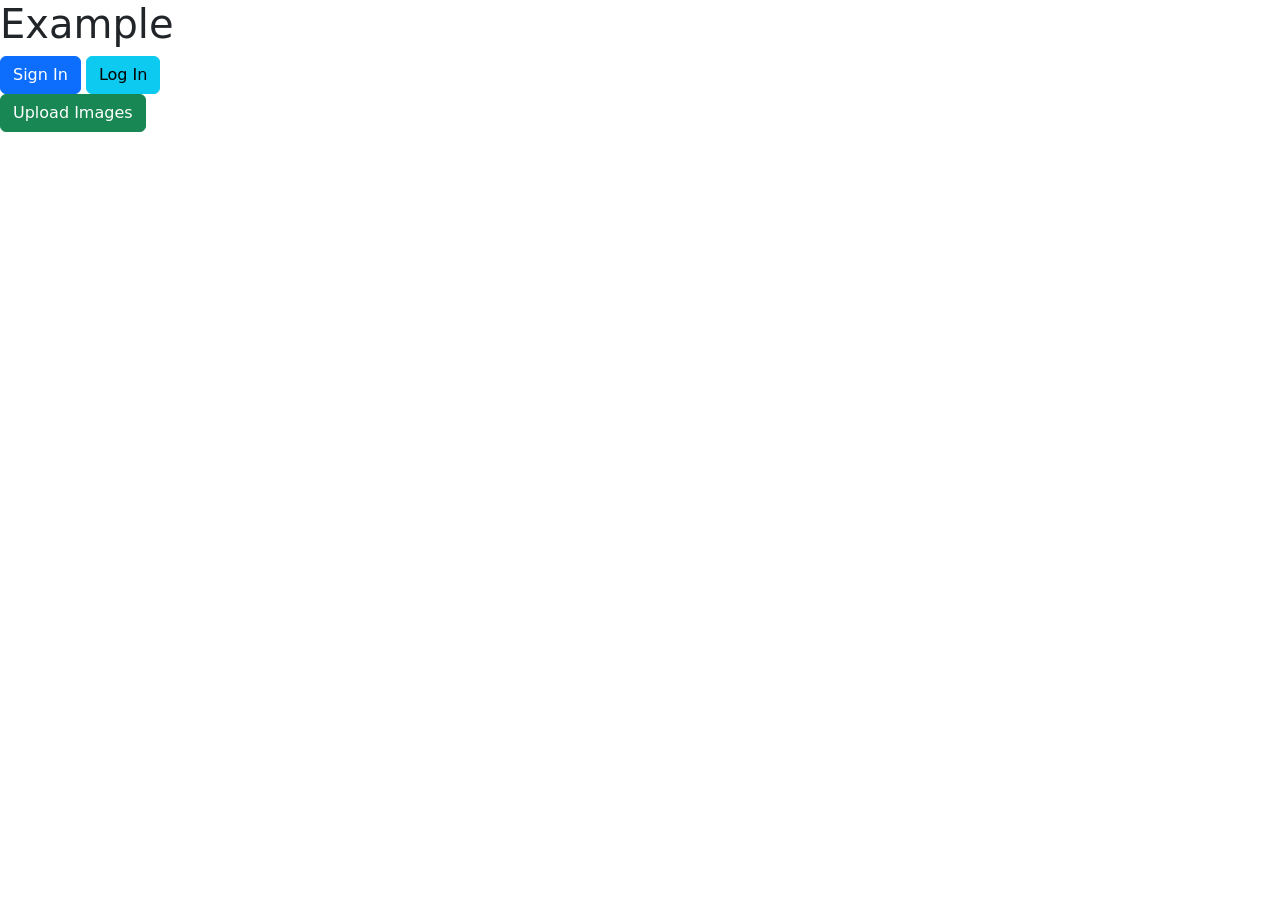
==== Modules/Frontend/index.html @ 06136ea7 "Сделал страницу входа и регистрации" ====
<!DOCTYPE html>
<html lang="ru">

<head>
    <meta charset="UTF-8">
    <meta name="viewport" content="width=device-width, initial-scale=1.0">
    <title>Meta Human</title>
    <link rel="icon" href="https://img.icons8.com/color/48/instagram-verification-badge.png">
    <link href="https://cdn.jsdelivr.net/npm/bootstrap@5.3.8/dist/css/bootstrap.min.css" rel="stylesheet" integrity="sha384-sRIl4kxILFvY47J16cr9ZwB07vP4J8+LH7qKQnuqkuIAvNWLzeN8tE5YBujZqJLB" crossorigin="anonymous">
    <link href="/styles.css" rel="stylesheet">
</head>

<body>
    <script src="https://cdn.jsdelivr.net/npm/bootstrap@5.3.8/dist/js/bootstrap.bundle.min.js" integrity="sha384-FKyoEForCGlyvwx9Hj09JcYn3nv7wiPVlz7YYwJrWVcXK/BmnVDxM+D2scQbITxI" crossorigin="anonymous"></script>
    <h1>Example</h1>
    <button type="button" class="btn btn-primary">Sign In</button>
    <button type="button" class="btn btn-info">Log In</button>
    <div class="UploadBtn">
        <button type="button" id="uploadBtn" class="btn btn-success">Upload Images</button>
        <input type="file" id="fileInput" accept="image/*" multiple style="display: none;">
    </div>

  
    <script>
        const uploadBtn = document.getElementById('uploadBtn');
        const fileInput = document.getElementById('fileInput');

        uploadBtn.addEventListener('click', function() {
            fileInput.click();
        });

        fileInput.addEventListener('change', function() {
            alert("Success!")
        });
    </script>
</body>

</html>
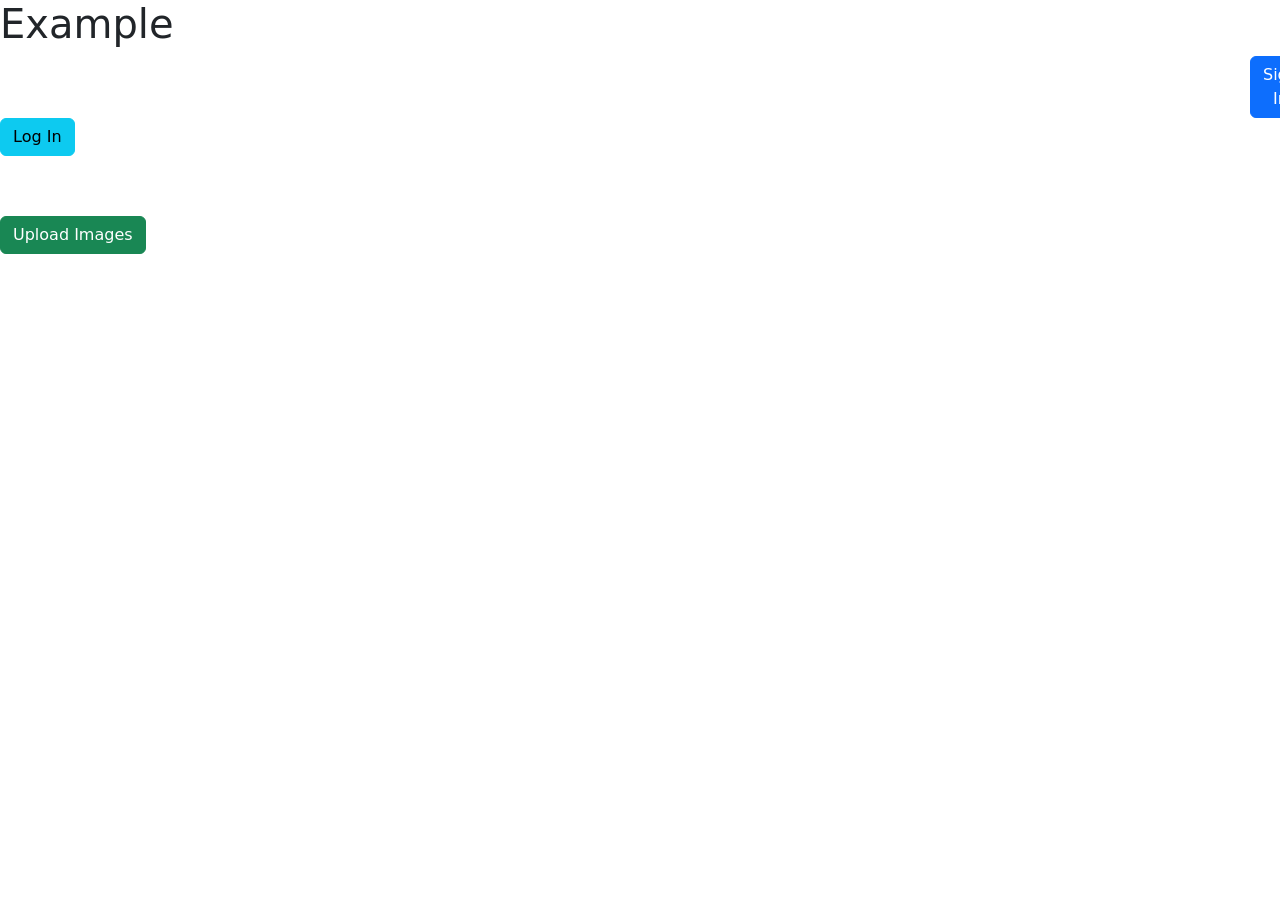
==== commit e862b735: "Начата работа над страницей регистрации" ====
--- a/Modules/Frontend/index.html
+++ b/Modules/Frontend/index.html
@@ -7,18 +7,20 @@
     <title>Meta Human</title>
     <link rel="icon" href="https://img.icons8.com/color/48/instagram-verification-badge.png">
     <link href="https://cdn.jsdelivr.net/npm/bootstrap@5.3.8/dist/css/bootstrap.min.css" rel="stylesheet" integrity="sha384-sRIl4kxILFvY47J16cr9ZwB07vP4J8+LH7qKQnuqkuIAvNWLzeN8tE5YBujZqJLB" crossorigin="anonymous">
-    <link href="/styles.css" rel="stylesheet">
+    <link href="styles.css" rel="stylesheet">
 </head>
 
 <body>
     <script src="https://cdn.jsdelivr.net/npm/bootstrap@5.3.8/dist/js/bootstrap.bundle.min.js" integrity="sha384-FKyoEForCGlyvwx9Hj09JcYn3nv7wiPVlz7YYwJrWVcXK/BmnVDxM+D2scQbITxI" crossorigin="anonymous"></script>
     <h1>Example</h1>
-    <button type="button" class="btn btn-primary">Sign In</button>
-    <button type="button" class="btn btn-info">Log In</button>
-    <div class="UploadBtn">
-        <button type="button" id="uploadBtn" class="btn btn-success">Upload Images</button>
-        <input type="file" id="fileInput" accept="image/*" multiple style="display: none;">
-    </div>
+    <header>
+        <div class="sign_in_button"><a class="btn btn-primary" href="register.html" role="button">Sign In</a></div>
+        <a class="btn btn-info" href="" role="button">Log In</a>
+        <div class="UploadBtn">
+            <button type="button" id="uploadBtn" class="btn btn-success">Upload Images</button>
+            <input type="file" id="fileInput" accept="image/*" multiple style="display: none;">
+        </div>
+    </header>
 
   
     <script>
--- a/Modules/Frontend/styles.css
+++ b/Modules/Frontend/styles.css
@@ -0,0 +1,16 @@
+
+
+
+.UploadBtn {
+    margin-top: 60px;
+}
+
+.sign_in_button {
+    margin-left: 1250px;
+    
+}
+.reg_form {
+    margin-left: 10px;
+    padding-left: 10px;
+    margin-top: 10px
+}
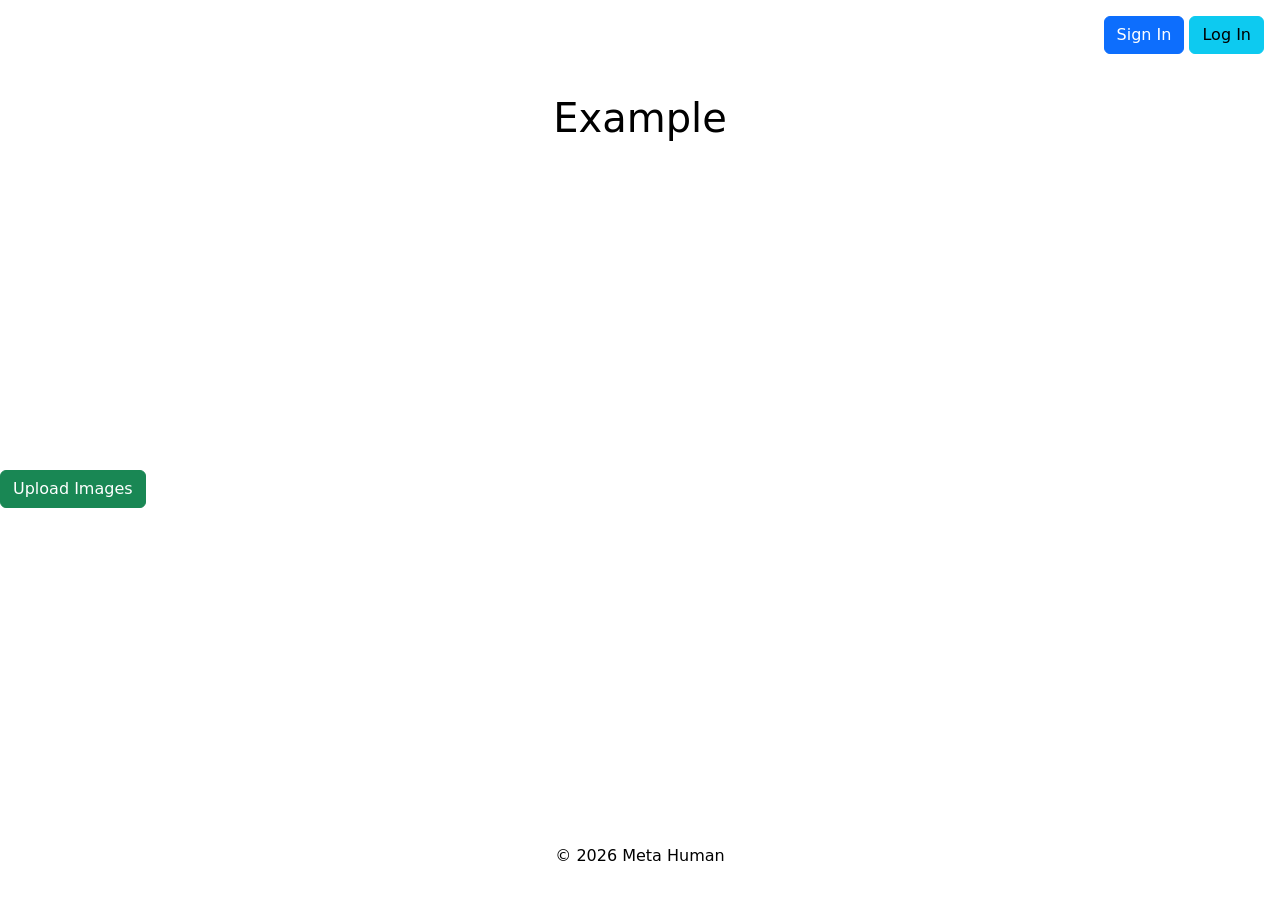
==== commit ecd71385: "Добавлены страницы входа и регистрации, смена темы (WIP, ALPHA)" ====
--- a/Modules/Frontend/index.html
+++ b/Modules/Frontend/index.html
@@ -10,19 +10,35 @@
     <link href="styles.css" rel="stylesheet">
 </head>
 
-<body>
+<body class="light-theme d-flex flex-column min-vh-100">
     <script src="https://cdn.jsdelivr.net/npm/bootstrap@5.3.8/dist/js/bootstrap.bundle.min.js" integrity="sha384-FKyoEForCGlyvwx9Hj09JcYn3nv7wiPVlz7YYwJrWVcXK/BmnVDxM+D2scQbITxI" crossorigin="anonymous"></script>
-    <h1>Example</h1>
-    <header>
-        <div class="sign_in_button"><a class="btn btn-primary" href="register.html" role="button">Sign In</a></div>
-        <a class="btn btn-info" href="" role="button">Log In</a>
-        <div class="UploadBtn">
-            <button type="button" id="uploadBtn" class="btn btn-success">Upload Images</button>
+    
+    <header class="d-flex justify-content-between align-items-center p-3 mb-4">
+        <div class="d-flex gap-2">
+            
             <input type="file" id="fileInput" accept="image/*" multiple style="display: none;">
+        </div>
+        <div>
+            
+            <a class="btn btn-primary" href="register.html" role="button">Sign In</a>
+            <a class="btn btn-info" href="" role="button">Log In</a>
+            
         </div>
     </header>
 
-  
+    <main class="flex-grow-1 text-center">
+        <h1>Example</h1>
+        
+    </main>
+
+    <main class="flex-grow-1 text-left">
+        <button type="button" id="uploadBtn" class="btn btn-success">Upload Images</button>
+    </main>
+
+    <footer class="p-3 text-center mt-auto">
+        <p>&copy; 2026 Meta Human</p>
+    </footer>
+
     <script>
         const uploadBtn = document.getElementById('uploadBtn');
         const fileInput = document.getElementById('fileInput');
@@ -37,4 +53,4 @@
     </script>
 </body>
 
-</html>
+</html>
--- a/Modules/Frontend/styles.css
+++ b/Modules/Frontend/styles.css
@@ -1,16 +1,13 @@
-
-
-
-.UploadBtn {
-    margin-top: 60px;
+.reg_form {
+    padding-top: 10px;
 }
 
-.sign_in_button {
-    margin-left: 1250px;
-    
+body.light-theme {
+    background-color: #ffffff;
+    color: #000000;
 }
-.reg_form {
-    margin-left: 10px;
-    padding-left: 10px;
-    margin-top: 10px
+
+body.dark-theme {
+    background-color: #121212;
+    color: #ffffff;
 }
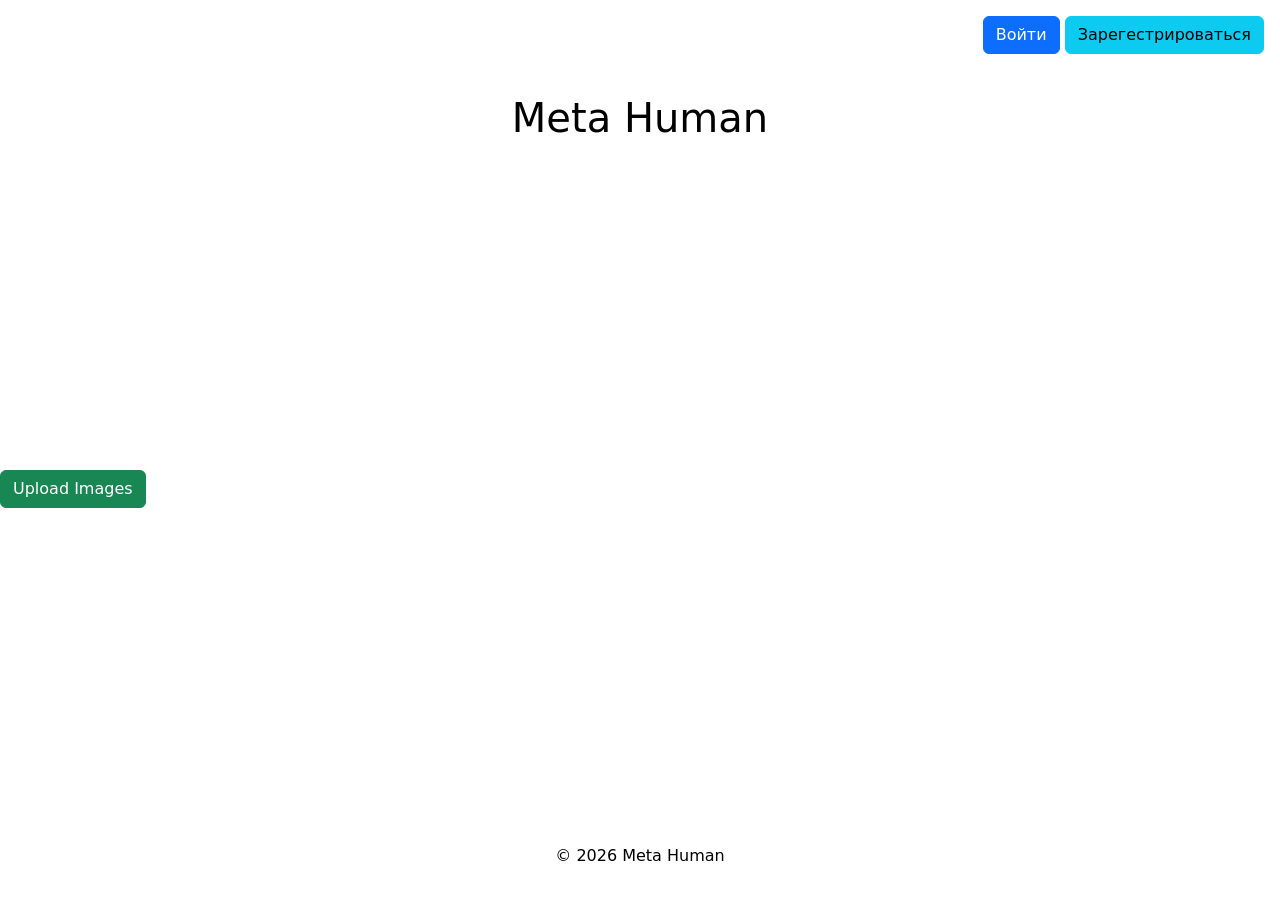
==== commit 3ff584f6: "Update index.html" ====
--- a/Modules/Frontend/index.html
+++ b/Modules/Frontend/index.html
@@ -2,9 +2,9 @@
 <html lang="ru">
 
 <head>
-    <meta charset="UTF-8">
+    <meta charset="UTF-8"> 
     <meta name="viewport" content="width=device-width, initial-scale=1.0">
-    <title>Meta Human</title>
+    <title>Meta Human | Домашняя страница</title>
     <link rel="icon" href="https://img.icons8.com/color/48/instagram-verification-badge.png">
     <link href="https://cdn.jsdelivr.net/npm/bootstrap@5.3.8/dist/css/bootstrap.min.css" rel="stylesheet" integrity="sha384-sRIl4kxILFvY47J16cr9ZwB07vP4J8+LH7qKQnuqkuIAvNWLzeN8tE5YBujZqJLB" crossorigin="anonymous">
     <link href="styles.css" rel="stylesheet">
@@ -15,19 +15,19 @@
     
     <header class="d-flex justify-content-between align-items-center p-3 mb-4">
         <div class="d-flex gap-2">
-            
+            <img src="">
             <input type="file" id="fileInput" accept="image/*" multiple style="display: none;">
         </div>
         <div>
             
-            <a class="btn btn-primary" href="register.html" role="button">Sign In</a>
-            <a class="btn btn-info" href="" role="button">Log In</a>
+            <a class="btn btn-primary" href="login.html" role="button">Войти</a>
+            <a class="btn btn-info" href="register.html" role="button">Зарегестрироваться</a>
             
         </div>
     </header>
 
     <main class="flex-grow-1 text-center">
-        <h1>Example</h1>
+        <div class="MetaHuman_label"><b><h1>Meta Human</h1></b></div>
         
     </main>
 
@@ -53,4 +53,4 @@
     </script>
 </body>
 
-</html>+</html>
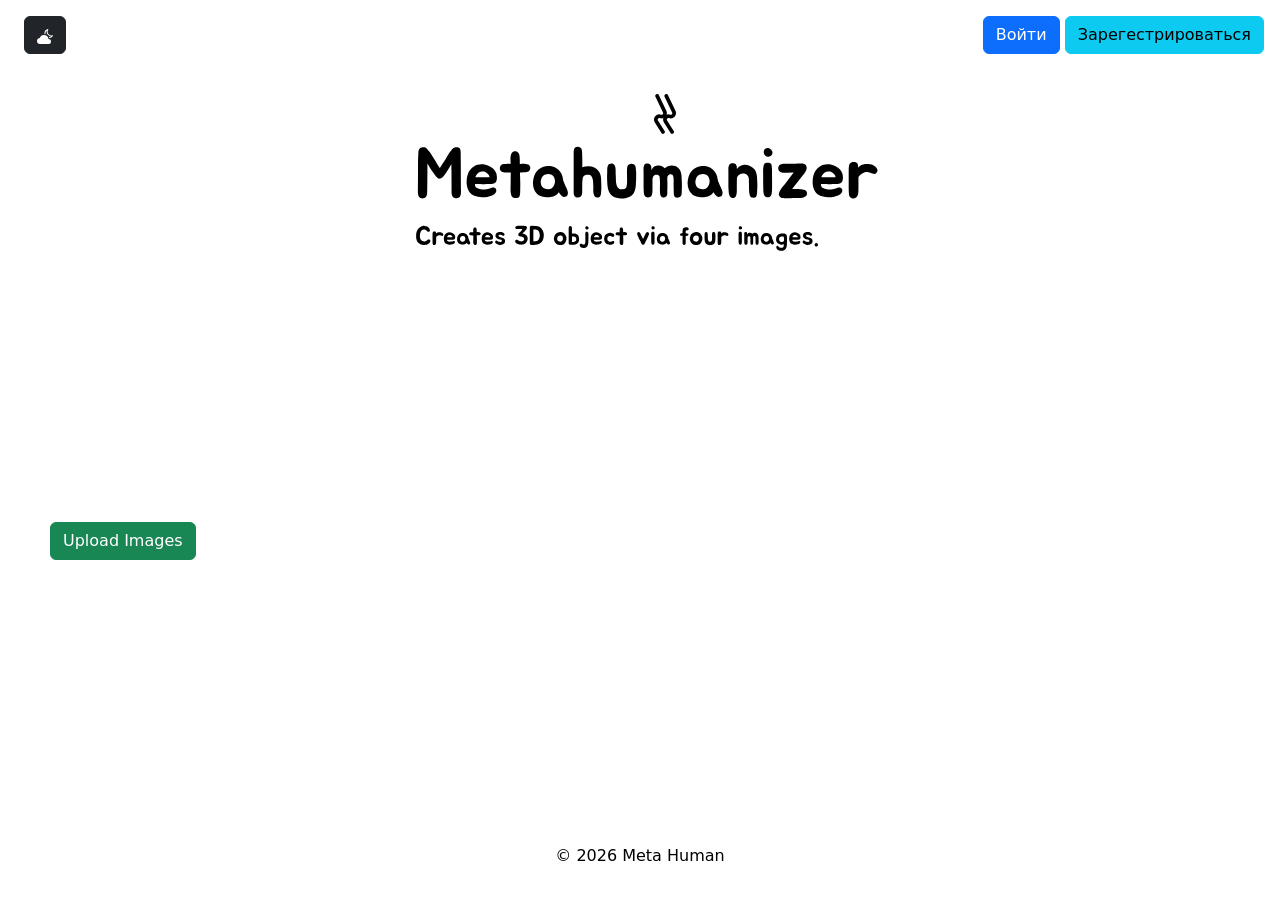
==== commit 8568f866: "Доработка сайта  - Теперь форма регистрации состоит из трёх input'ов (email, username, password, вме" ====
--- a/Modules/Frontend/index.html
+++ b/Modules/Frontend/index.html
@@ -17,17 +17,21 @@
         <div class="d-flex gap-2">
             <img src="">
             <input type="file" id="fileInput" accept="image/*" multiple style="display: none;">
+            <a class="btn btn-dark theme-switch-btn" id="themeToggle" href="#" role="button"><svg id="themeToggleIcon" xmlns="http://www.w3.org/2000/svg" width="16" height="16" fill="currentColor" class="bi bi-cloud-moon-fill" viewBox="0 0 16 16"><path d="M11.473 11a4.5 4.5 0 0 0-8.72-.99A3 3 0 0 0 3 16h8.5a2.5 2.5 0 0 0 0-5z"/><path d="M11.286 1.778a.5.5 0 0 0-.565-.755 4.595 4.595 0 0 0-3.18 5.003 5.5 5.5 0 0 1 1.055.209A3.6 3.6 0 0 1 9.83 2.617a4.593 4.593 0 0 0 4.31 5.744 3.58 3.58 0 0 1-2.241.634q.244.477.394 1a4.59 4.59 0 0 0 3.624-2.04.5.5 0 0 0-.565-.755 3.593 3.593 0 0 1-4.065-5.422z"/></svg></a>
         </div>
+
         <div>
             
             <a class="btn btn-primary" href="login.html" role="button">Войти</a>
             <a class="btn btn-info" href="register.html" role="button">Зарегестрироваться</a>
             
         </div>
+        
+        
     </header>
 
     <main class="flex-grow-1 text-center">
-        <div class="MetaHuman_label"><b><h1>Meta Human</h1></b></div>
+        <img class="main_logo" src="../../Common/Images/logo-white.svg">
         
     </main>
 
@@ -51,6 +55,7 @@
             alert("Success!")
         });
     </script>
+    <script src="theme_changer_script.js"></script>
 </body>
 
 </html>
--- a/Modules/Frontend/styles.css
+++ b/Modules/Frontend/styles.css
@@ -10,4 +10,17 @@
 body.dark-theme {
     background-color: #121212;
     color: #ffffff;
-}+}
+
+body.dark-theme .main_logo {
+    content: url('../../Common/Images/logo-dark.svg');
+}
+
+.main_logo {
+    max-width: 500px;
+    margin-left: 50px;
+}
+
+#uploadBtn {
+    margin-left: 50px;
+}
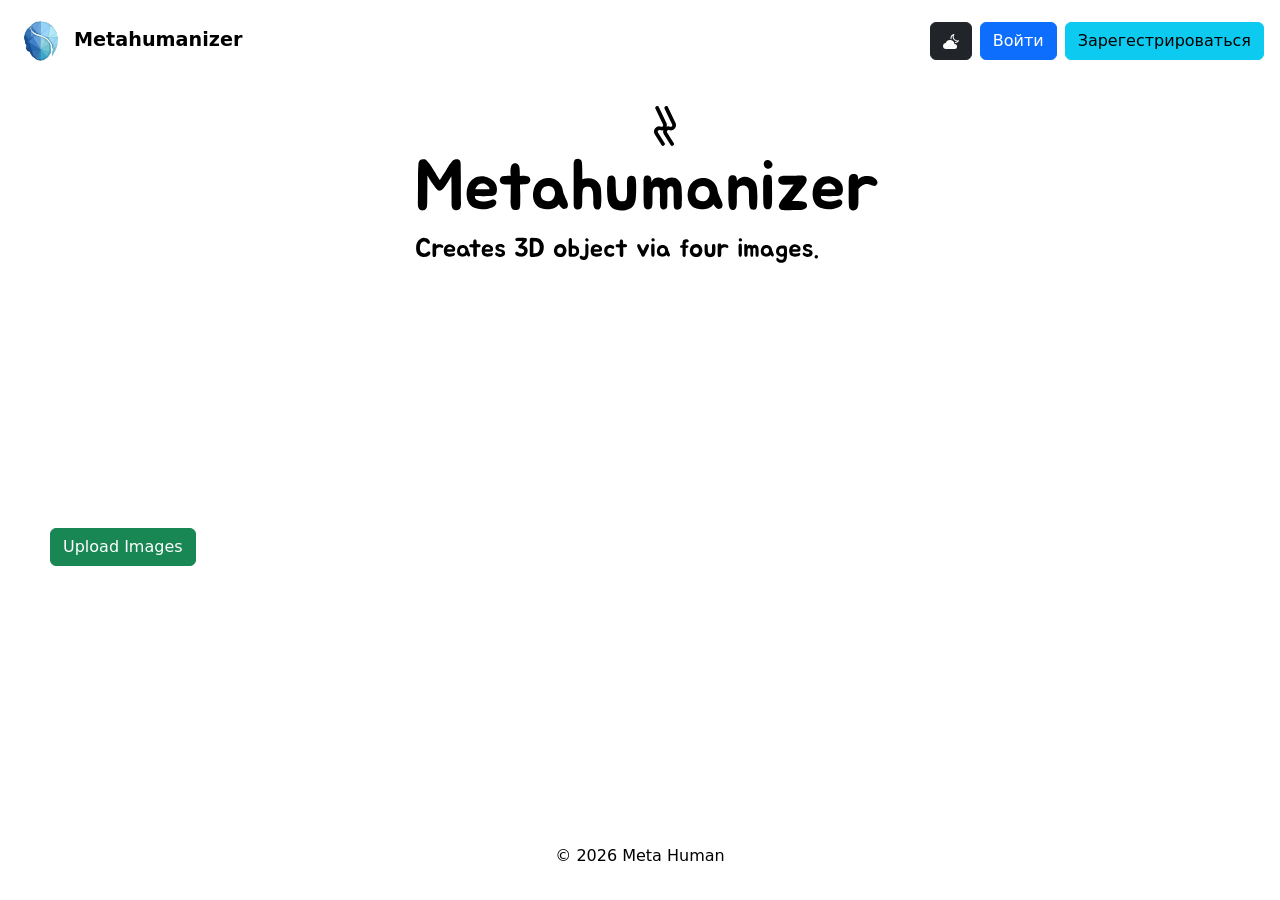
==== commit bc7586ca: "Новое обновление Интегрирован логотип, перемещён свитчер тем, добавлено название бренда-компании" ====
--- a/Modules/Frontend/index.html
+++ b/Modules/Frontend/index.html
@@ -14,17 +14,19 @@
     <script src="https://cdn.jsdelivr.net/npm/bootstrap@5.3.8/dist/js/bootstrap.bundle.min.js" integrity="sha384-FKyoEForCGlyvwx9Hj09JcYn3nv7wiPVlz7YYwJrWVcXK/BmnVDxM+D2scQbITxI" crossorigin="anonymous"></script>
     
     <header class="d-flex justify-content-between align-items-center p-3 mb-4">
+        <div class="d-flex align-items-center gap-2">
+            <img class="small_logo" src="../../Common/Images/metahuman_logo.png">
+            <span class="brand-text">Metahumanizer</span>
+        </div>
         <div class="d-flex gap-2">
             <img src="">
             <input type="file" id="fileInput" accept="image/*" multiple style="display: none;">
-            <a class="btn btn-dark theme-switch-btn" id="themeToggle" href="#" role="button"><svg id="themeToggleIcon" xmlns="http://www.w3.org/2000/svg" width="16" height="16" fill="currentColor" class="bi bi-cloud-moon-fill" viewBox="0 0 16 16"><path d="M11.473 11a4.5 4.5 0 0 0-8.72-.99A3 3 0 0 0 3 16h8.5a2.5 2.5 0 0 0 0-5z"/><path d="M11.286 1.778a.5.5 0 0 0-.565-.755 4.595 4.595 0 0 0-3.18 5.003 5.5 5.5 0 0 1 1.055.209A3.6 3.6 0 0 1 9.83 2.617a4.593 4.593 0 0 0 4.31 5.744 3.58 3.58 0 0 1-2.241.634q.244.477.394 1a4.59 4.59 0 0 0 3.624-2.04.5.5 0 0 0-.565-.755 3.593 3.593 0 0 1-4.065-5.422z"/></svg></a>
         </div>
 
-        <div>
-            
+        <div class="d-flex gap-2">
+            <a class="btn btn-dark theme-switch-btn" id="themeToggle" href="#" role="button"><svg id="themeToggleIcon" xmlns="http://www.w3.org/2000/svg" width="16" height="16" fill="currentColor" class="bi bi-cloud-moon-fill" viewBox="0 0 16 16"><path d="M11.473 11a4.5 4.5 0 0 0-8.72-.99A3 3 0 0 0 3 16h8.5a2.5 2.5 0 0 0 0-5z"/><path d="M11.286 1.778a.5.5 0 0 0-.565-.755 4.595 4.595 0 0 0-3.18 5.003 5.5 5.5 0 0 1 1.055.209A3.6 3.6 0 0 1 9.83 2.617a4.593 4.593 0 0 0 4.31 5.744 3.58 3.58 0 0 1-2.241.634q.244.477.394 1a4.59 4.59 0 0 0 3.624-2.04.5.5 0 0 0-.565-.755 3.593 3.593 0 0 1-4.065-5.422z"/></svg></a>
             <a class="btn btn-primary" href="login.html" role="button">Войти</a>
             <a class="btn btn-info" href="register.html" role="button">Зарегестрироваться</a>
-            
         </div>
         
         
--- a/Modules/Frontend/styles.css
+++ b/Modules/Frontend/styles.css
@@ -21,6 +21,15 @@
     margin-left: 50px;
 }
 
+.small_logo {
+    max-width: 50px;
+}
+
+.brand-text {
+    font-size: 1.2rem;
+    font-weight: bold;
+}
+
 #uploadBtn {
     margin-left: 50px;
 }
